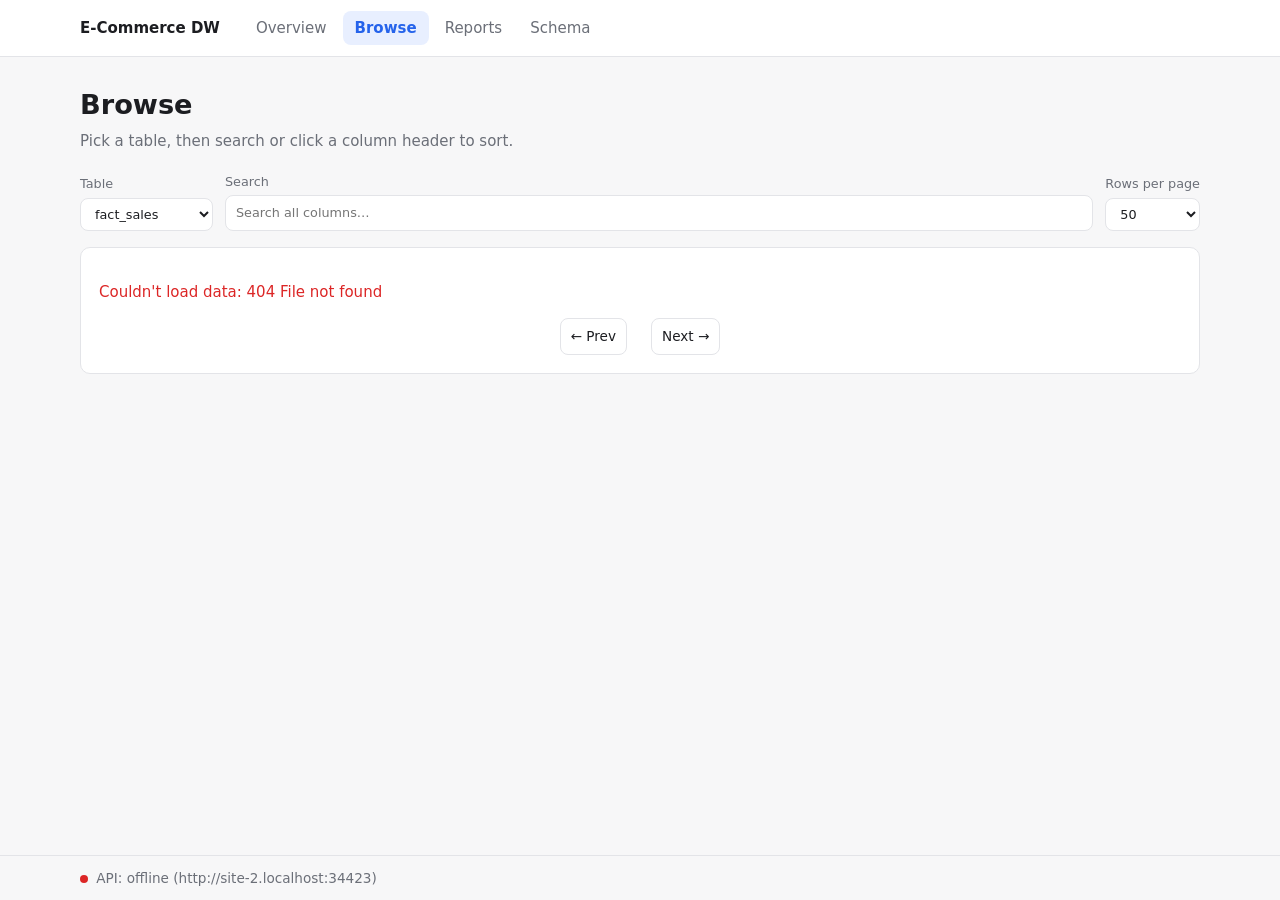
==== frontend/browse.html @ a6fe7c59 "frontend frontend for the database webapp" ====
<!doctype html>
<html lang="en">
<head>
  <meta charset="utf-8">
  <meta name="viewport" content="width=device-width, initial-scale=1">
  <title>Browse · E-Commerce DW</title>
  <link rel="stylesheet" href="css/style.css">
</head>
<body>
  <main class="container">
    <h1>Browse</h1>
    <p class="lead">Pick a table, then search or click a column header to sort.</p>

    <form class="toolbar" id="controls" onsubmit="return false">
      <label>Table
        <select id="dataset"></select>
      </label>
      <label class="grow">Search
        <input id="search" type="search" placeholder="Search all columns…">
      </label>
      <label>Rows per page
        <select id="pageSize">
          <option>25</option><option selected>50</option><option>100</option>
        </select>
      </label>
    </form>

    <div class="card">
      <div class="table-meta">
        <span id="count"></span>
        <span id="mockNote" class="badge" hidden>Mock data</span>
      </div>
      <div id="table"></div>
      <div class="pager">
        <button id="prev" type="button">← Prev</button>
        <span id="pageInfo"></span>
        <button id="next" type="button">Next →</button>
      </div>
    </div>
  </main>

  <script src="js/config.js"></script>
  <script src="js/mock.js"></script>
  <script src="js/api.js"></script>
  <script src="js/layout.js"></script>
  <script src="js/browse.js"></script>
</body>
</html>
---- frontend/css/style.css ----
:root {
  --bg: #f7f7f8;
  --surface: #ffffff;
  --text: #1c1d21;
  --muted: #6b6f78;
  --border: #e3e4e8;
  --accent: #2563eb;
  --accent-soft: #e8efff;
  --ok: #16a34a;
  --down: #dc2626;
  --warn-bg: #fff4e0;
  --warn-text: #8a5300;
  --radius: 10px;
  --font: system-ui, -apple-system, "Segoe UI", Roboto, sans-serif;
}

@media (prefers-color-scheme: dark) {
  :root {
    --bg: #131417;
    --surface: #1c1d21;
    --text: #e9eaee;
    --muted: #9a9ea8;
    --border: #2d2f35;
    --accent: #6c9bff;
    --accent-soft: #1f2a44;
    --warn-bg: #3a2c12;
    --warn-text: #f3c56b;
  }
}

* { box-sizing: border-box; }
[hidden] { display: none !important; }

body {
  margin: 0;
  min-height: 100vh;
  display: flex;
  flex-direction: column;
  background: var(--bg);
  color: var(--text);
  font: 15px/1.5 var(--font);
}

main { flex: 1; padding-block: 28px 48px; }
.container { width: min(1120px, 100% - 32px); margin-inline: auto; }

h1 { margin: 0 0 4px; font-size: 1.7rem; }
h2 { margin: 0 0 4px; font-size: 1.1rem; }
.lead, .muted { color: var(--muted); margin: 0 0 20px; }
.muted { margin: 0; font-size: 0.9rem; }

/* ---------- header / footer ---------- */
.site-header {
  background: var(--surface);
  border-bottom: 1px solid var(--border);
  position: sticky; top: 0; z-index: 10;
}
.header-inner { display: flex; align-items: center; gap: 24px; height: 56px; }
.brand { font-weight: 700; color: var(--text); text-decoration: none; white-space: nowrap; }
.site-header nav { display: flex; gap: 4px; overflow-x: auto; }
.site-header nav a {
  padding: 6px 12px; border-radius: 8px;
  color: var(--muted); text-decoration: none; white-space: nowrap;
}
.site-header nav a:hover { color: var(--text); }
.site-header nav a.active { background: var(--accent-soft); color: var(--accent); font-weight: 600; }

.site-footer { border-top: 1px solid var(--border); font-size: 0.85rem; color: var(--muted); }
.footer-inner { display: flex; justify-content: space-between; align-items: center; gap: 12px; padding-block: 12px; }
.dot { display: inline-block; width: 8px; height: 8px; border-radius: 50%; background: var(--muted); margin-right: 4px; }
.dot.ok { background: var(--ok); }
.dot.down { background: var(--down); }

/* ---------- cards ---------- */
.card {
  background: var(--surface);
  border: 1px solid var(--border);
  border-radius: var(--radius);
  padding: 18px;
}
.cards { display: grid; grid-template-columns: repeat(auto-fit, minmax(240px, 1fr)); gap: 16px; margin-top: 16px; }
.link-card { color: inherit; text-decoration: none; transition: border-color .15s; }
.link-card:hover { border-color: var(--accent); }
.link-card p { margin: 0; color: var(--muted); }

.kpi-grid { display: grid; grid-template-columns: repeat(auto-fit, minmax(200px, 1fr)); gap: 16px; }
.kpi { display: flex; flex-direction: column; gap: 4px; }
.kpi-label { color: var(--muted); font-size: 0.85rem; }
.kpi-value { font-size: 1.6rem; font-weight: 700; font-variant-numeric: tabular-nums; }
.kpi.is-mock .kpi-label::after { content: " · mock"; color: var(--warn-text); }
.kpi.is-error .kpi-value { color: var(--down); }

.badge {
  display: inline-block; padding: 2px 8px; border-radius: 999px;
  background: var(--warn-bg); color: var(--warn-text); font-size: 0.75rem; font-weight: 600; white-space: nowrap;
}

/* ---------- forms ---------- */
.toolbar { display: flex; flex-wrap: wrap; gap: 12px; align-items: end; margin-bottom: 16px; }
.toolbar label { display: flex; flex-direction: column; gap: 4px; font-size: 0.8rem; color: var(--muted); }
.toolbar .grow { flex: 1; min-width: 200px; }
select, input, button {
  font: inherit; color: var(--text);
  background: var(--surface);
  border: 1px solid var(--border); border-radius: 8px;
  padding: 7px 10px;
}
select:focus, input:focus, button:focus-visible { outline: 2px solid var(--accent); outline-offset: 1px; }
button { cursor: pointer; }
button:disabled { opacity: 0.4; cursor: default; }

/* ---------- tables ---------- */
.table-meta { display: flex; justify-content: space-between; align-items: center; margin-bottom: 10px; color: var(--muted); font-size: 0.85rem; }
.table-wrap { overflow-x: auto; }
table { width: 100%; border-collapse: collapse; font-size: 0.9rem; }
th, td { padding: 8px 10px; text-align: left; border-bottom: 1px solid var(--border); white-space: nowrap; }
th { font-weight: 600; color: var(--muted); position: sticky; top: 0; background: var(--surface); }
th.sortable { cursor: pointer; user-select: none; }
th.sortable:hover { color: var(--text); }
td.num { text-align: right; font-variant-numeric: tabular-nums; }
tbody tr:hover { background: var(--accent-soft); }

.pager { display: flex; justify-content: center; align-items: center; gap: 12px; margin-top: 14px; font-size: 0.85rem; color: var(--muted); }
.empty { color: var(--muted); }
.error { color: var(--down); }

/* ---------- reports ---------- */
.report-index { display: flex; flex-wrap: wrap; gap: 8px; margin-bottom: 20px; }
.report-index a {
  font-size: 0.85rem; padding: 4px 10px; border-radius: 999px;
  border: 1px solid var(--border); color: var(--muted); text-decoration: none;
}
.report-index a:hover { color: var(--accent); border-color: var(--accent); }
.report { margin-bottom: 20px; scroll-margin-top: 72px; }
.report-head { display: flex; justify-content: space-between; align-items: start; gap: 12px; margin-bottom: 14px; }
.chart-box { position: relative; height: 320px; margin-bottom: 12px; }
details summary { cursor: pointer; color: var(--muted); font-size: 0.85rem; margin-bottom: 8px; }

/* ---------- schema ---------- */
code { font-size: 0.9em; background: var(--accent-soft); padding: 1px 5px; border-radius: 4px; }
.legend { display: flex; gap: 16px; font-size: 0.85rem; color: var(--muted); margin-bottom: 16px; }
.key {
  display: inline-block; font-size: 0.65rem; font-weight: 700; letter-spacing: .03em;
  padding: 1px 4px; border-radius: 4px; margin-right: 6px; vertical-align: 1px;
}
.key.pk { background: var(--warn-bg); color: var(--warn-text); }
.key.fk { background: var(--accent-soft); color: var(--accent); }

.star {
  display: grid;
  grid-template-columns: 1fr 1.15fr 1fr;
  grid-template-areas: "d1 fact d2" "d3 fact d4";
  gap: 16px;
  align-items: start;
}
.star > :nth-child(1) { grid-area: d1; }
.star > :nth-child(2) { grid-area: d2; }
.star > :nth-child(3) { grid-area: fact; align-self: center; }
.star > :nth-child(4) { grid-area: d3; }
.star > :nth-child(5) { grid-area: d4; }

.schema-table { padding: 0; overflow: hidden; scroll-margin-top: 72px; }
.schema-table header {
  display: flex; justify-content: space-between; align-items: baseline; gap: 8px;
  padding: 12px 14px; border-bottom: 1px solid var(--border);
}
.schema-table h2 { font-family: ui-monospace, Menlo, Consolas, monospace; font-size: 0.95rem; margin: 0; }
.schema-table.is-fact { border-color: var(--accent); }
.schema-table.is-fact header { background: var(--accent-soft); }
.schema-table ul { list-style: none; margin: 0; padding: 6px 0; }
.schema-table li {
  display: flex; justify-content: space-between; gap: 10px;
  padding: 4px 14px; font-size: 0.85rem;
}
.col-name { font-family: ui-monospace, Menlo, Consolas, monospace; white-space: nowrap; }
.col-type { color: var(--muted); font-size: 0.78rem; text-align: right; }
.col-type a { color: var(--accent); text-decoration: none; }
.browse-link {
  display: block; padding: 10px 14px; border-top: 1px solid var(--border);
  font-size: 0.85rem; color: var(--accent); text-decoration: none;
}
.browse-link:hover { background: var(--accent-soft); }

@media (max-width: 900px) {
  .star { grid-template-columns: 1fr 1fr; grid-template-areas: "fact fact" "d1 d2" "d3 d4"; }
}
@media (max-width: 600px) {
  .star { grid-template-columns: 1fr; grid-template-areas: "fact" "d1" "d2" "d3" "d4"; }
}

@media (max-width: 600px) {
  /* brand on its own row, nav underneath */
  .header-inner { flex-wrap: wrap; height: auto; gap: 2px 8px; padding-block: 10px 6px; }
  .site-header nav { width: 100%; margin-inline: -8px; }
  .site-header nav a { padding: 6px 8px; }
  .chart-box { height: 240px; }
}
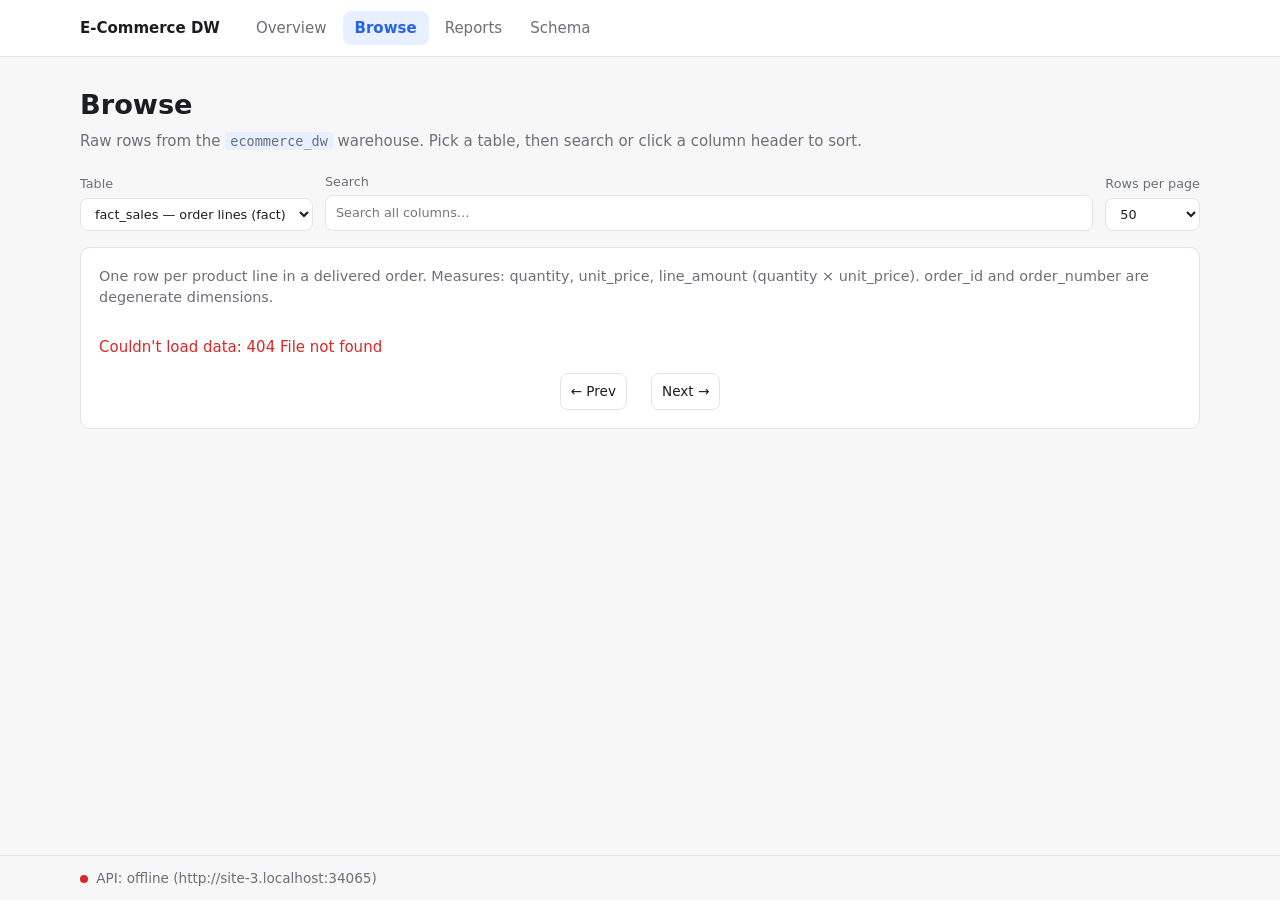
==== commit 1fe38226: "optimize query, make queries visible on webapp" ====
--- a/frontend/browse.html
+++ b/frontend/browse.html
@@ -9,7 +9,7 @@
 <body>
   <main class="container">
     <h1>Browse</h1>
-    <p class="lead">Pick a table, then search or click a column header to sort.</p>
+    <p class="lead">Raw rows from the <code>ecommerce_dw</code> warehouse. Pick a table, then search or click a column header to sort.</p>
 
     <form class="toolbar" id="controls" onsubmit="return false">
       <label>Table
@@ -26,6 +26,7 @@
     </form>
 
     <div class="card">
+      <p class="muted" id="datasetInfo"></p>
       <div class="table-meta">
         <span id="count"></span>
         <span id="mockNote" class="badge" hidden>Mock data</span>
--- a/frontend/css/style.css
+++ b/frontend/css/style.css
@@ -110,6 +110,7 @@
 button:disabled { opacity: 0.4; cursor: default; }
 
 /* ---------- tables ---------- */
+#datasetInfo { margin-bottom: 12px; }
 .table-meta { display: flex; justify-content: space-between; align-items: center; margin-bottom: 10px; color: var(--muted); font-size: 0.85rem; }
 .table-wrap { overflow-x: auto; }
 table { width: 100%; border-collapse: collapse; font-size: 0.9rem; }
